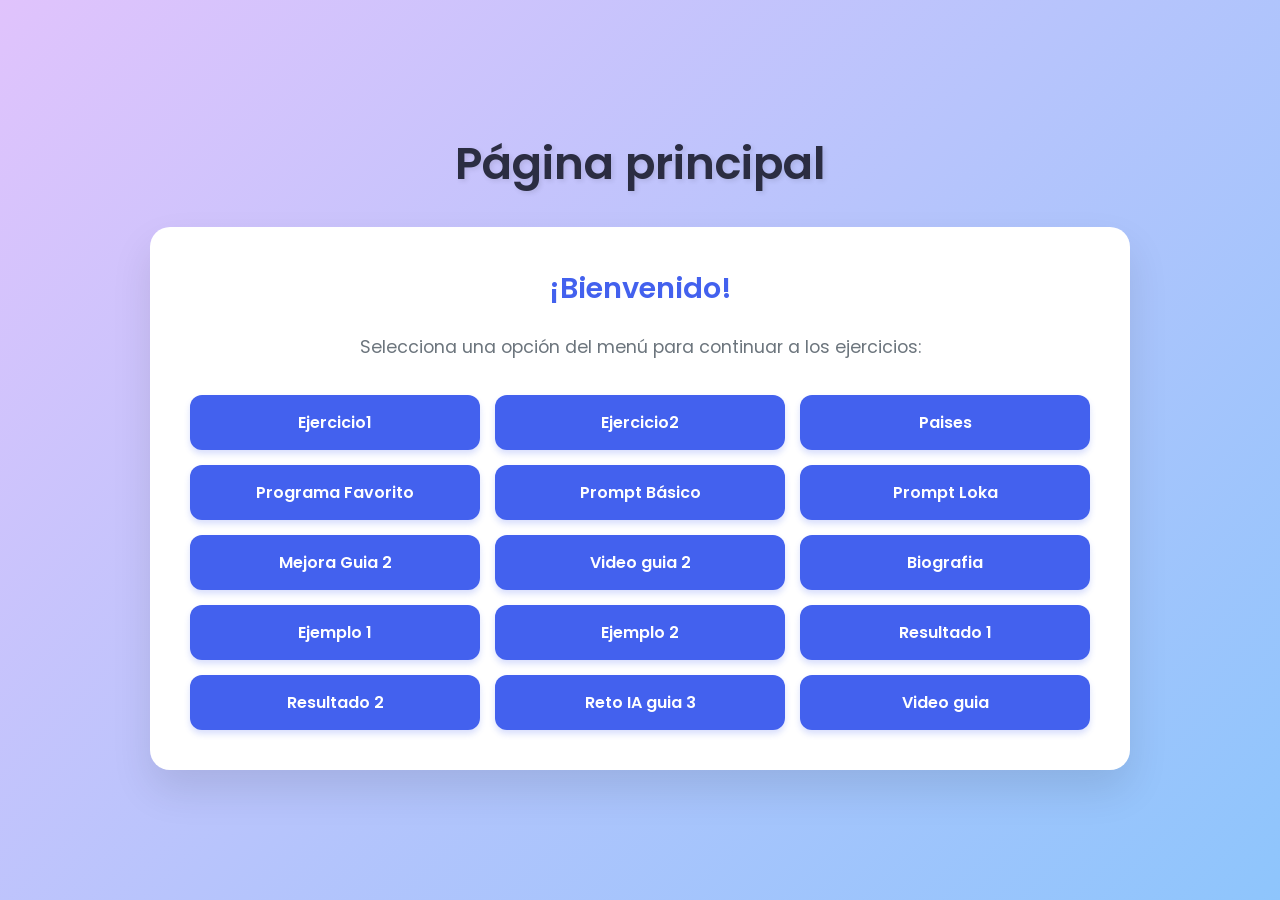
==== index.html @ 4917e07d "imagenes arregladas" ====
<!DOCTYPE html>
<html lang="es">
<head>
    <meta charset="UTF-8">
    <meta name="viewport" content="width=device-width, initial-scale=1.0">
    <title>Página principal</title>
    <!-- Importando la fuente Poppins de Google Fonts -->
    <link href="https://fonts.googleapis.com/css2?family=Poppins:wght@300;400;600&display=swap" rel="stylesheet">

    <style>
        :root {
            --primary-color: #4361ee;
            --primary-hover: #3a0ca3;
            --bg-gradient-1: #e0c3fc;
            --bg-gradient-2: #8ec5fc;
            --text-main: #2b2d42;
            --text-muted: #6c757d;
        }

        body {
            margin: 0;
            font-family: 'Poppins', sans-serif;
            /* Fondo con degradado moderno */
            background: linear-gradient(135deg, var(--bg-gradient-1) 0%, var(--bg-gradient-2) 100%);
            color: var(--text-main);
            min-height: 100vh;
            display: flex;
            flex-direction: column;
            align-items: center;
            justify-content: center;
            padding: 20px;
            box-sizing: border-box;
        }

        header {
            text-align: center;
            margin-bottom: 30px;
        }

        header h1 {
            margin: 0;
            color: var(--text-main);
            font-size: 2.8rem;
            text-shadow: 2px 2px 5px rgba(0,0,0,0.1);
            font-weight: 600;
        }

        main {
            background-color: white;
            padding: 40px;
            border-radius: 20px;
            box-shadow: 0 20px 40px rgba(0,0,0,0.1);
            max-width: 900px;
            width: 100%;
            text-align: center;
        }

        main h2 {
            color: var(--primary-color);
            margin-top: 0;
            font-weight: 600;
            font-size: 1.8rem;
        }

        main p {
            color: var(--text-muted);
            margin-bottom: 35px;
            font-size: 1.1rem;
        }

        /* Uso de CSS Grid para alinear los botones perfectamente */
        .botones {
            display: grid;
            grid-template-columns: repeat(auto-fit, minmax(220px, 1fr));
            gap: 15px;
        }

        .boton {
            display: flex;
            align-items: center;
            justify-content: center;
            padding: 15px 20px;
            background-color: var(--primary-color);
            color: white;
            text-decoration: none;
            border-radius: 12px;
            font-weight: 600;
            transition: all 0.3s ease;
            box-shadow: 0 4px 6px rgba(67, 97, 238, 0.2);
        }

        /* Efectos interactivos (Hover) */
        .boton:hover {
            background-color: var(--primary-hover);
            transform: translateY(-4px);
            box-shadow: 0 8px 15px rgba(67, 97, 238, 0.35);
        }

        .boton:active {
            transform: translateY(0);
        }

        /* Adaptabilidad para teléfonos móviles */
        @media (max-width: 600px) {
            main {
                padding: 25px 20px;
            }
            header h1 {
                font-size: 2.2rem;
            }
        }
    </style>
</head>

<body>
    <header>
        <h1>Página principal</h1>
    </header>

    <main>
        <h2>¡Bienvenido!</h2>
        <p>Selecciona una opción del menú para continuar a los ejercicios:</p>

        <div class="botones">
            <a class="boton" href="htmls guia 1/estilos_embebidos.html">Ejercicio1</a>
            <a class="boton" href="htmls guia 1/Ejemplo2.html">Ejercicio2</a>
            <a class="boton" href="htmls guia 1/paises.html">Paises</a>
            <a class="boton" href="htmls guia 1/Programa.html">Programa Favorito</a>
            <a class="boton" href="htmls guia 1/Playmax.html">Prompt Básico</a>
            <a class="boton" href="htmls guia 1/Playmaxmejorada.html">Prompt Loka</a>
            <a class="boton" href="PlayMax_Discord_3_paginas/index.html">Mejora Guia 2</a>
            <a class="boton" href="Htmls guia 2/video.html">Video guia 2</a>
            <a class="boton" href="Htmls guia 2/biografia.html">Biografia</a>
            <a class="boton" href="Guia 3/ejemplo1/index.html">Ejemplo 1</a>
            <a class="boton" href="Guia 3/ejemplo2/index.html">Ejemplo 2</a>
            <a class="boton" href="Guia 3/ejercicio/ejercicio.html">Resultado 1</a>
            <a class="boton" href="Guia 3/ejercicio/ejercicio2.0.html">Resultado 2</a>
            <a class="boton" href="Reto Ia Guia 3/index.html">Reto IA guia 3</a>
            <a class="boton" href="Reto Ia Guia 3/Video.html">Video guia </a>
        </div>
    </main>
</body>
</html>
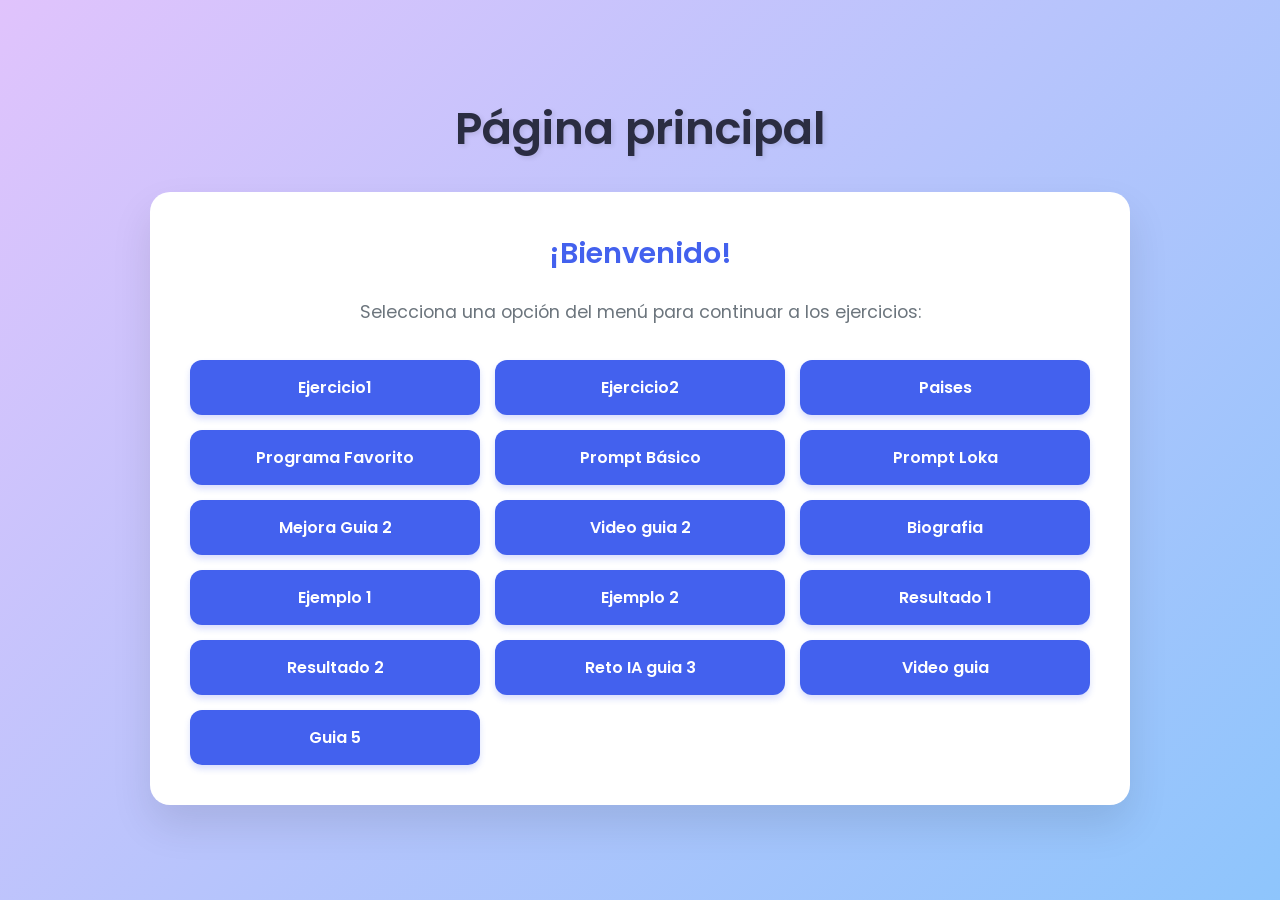
==== commit 3c4cb344: "index" ====
--- a/index.html
+++ b/index.html
@@ -137,6 +137,8 @@
             <a class="boton" href="Guia 3/ejercicio/ejercicio2.0.html">Resultado 2</a>
             <a class="boton" href="Reto Ia Guia 3/index.html">Reto IA guia 3</a>
             <a class="boton" href="Reto Ia Guia 3/Video.html">Video guia </a>
+            <a class="boton" href="Guia 5/index.html">Guia 5 </a>
+
         </div>
     </main>
 </body>
